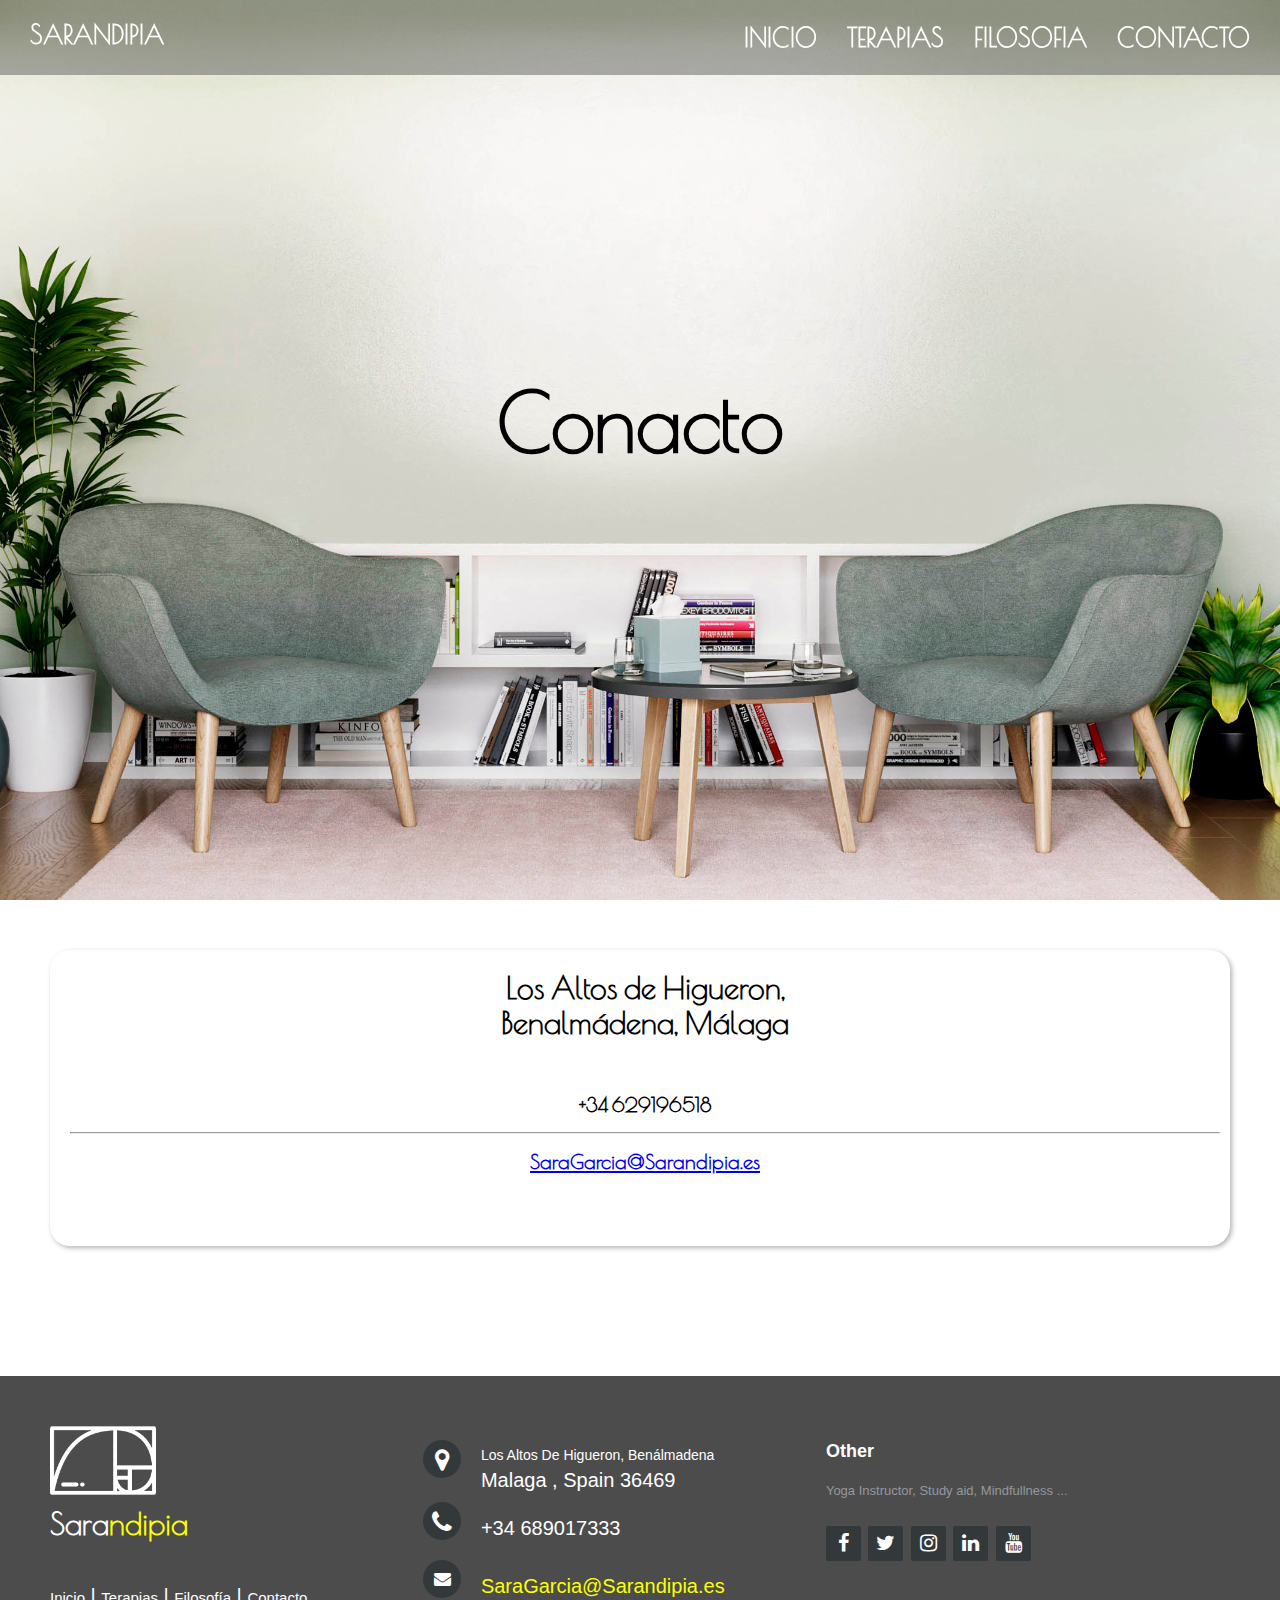
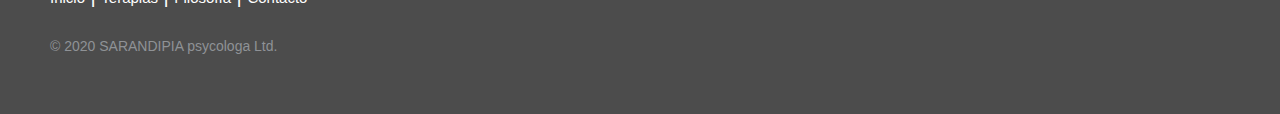
==== contacto.html @ 500e5649 "Add files via upload" ====
<!DOCTYPE html>
<html lang="es">
	<head>
		<meta charset="UTF-8">
		<meta name="viewport" content="width=device-width, initial-scale=1">
		<title>SARANDIPIA</title>
		<link rel="icon" href="img/favicon.png">
		<link href="css/nav.css" rel="stylesheet">
        <link href="css/style.css" type="text/css" rel="stylesheet">   
        <link href="https://fonts.googleapis.com/css2?family=Roboto:ital,wght@0,300;0,900;1,300;1,900&display=swap" rel="stylesheet"> 
        <link href="https://fonts.googleapis.com/css2?family=Roboto:ital,wght@1,900&display=swap" rel="stylesheet">
		<link href="https://fonts.googleapis.com/css2?family=Poiret+One&display=swap" rel="stylesheet">
		<link rel="stylesheet" href="https://cdnjs.cloudflare.com/ajax/libs/font-awesome/4.7.0/css/font-awesome.min.css">
	</head>
	<body>
		<div class="grid-container">
			<nav class="nav">   
				<!--NAV-->
				<div class="container1">
					<div class="logo">
						<a href="index.html">SARANDIPIA</a>
					</div>
					<div id="mainListDiv" class="main_list">
						<ul class="navlinks">
							<li><a href="index.html">INICIO</a></li>
							<li><a href="terapias.html">TERAPIAS</a></li>
							<li><a href="filosofia.html">FILOSOFIA</a></li>
							<li><a href="contacto.html">CONTACTO</a></li>
						</ul>
					</div>
					<span class="navTrigger">
						<i></i>
						<i></i>
						<i></i>
					</span>
				</div>
			</nav> 
			<!--JUMBO-->
			<div class="jumbo">
				<div class="jumboheader">
                    Conacto<br>
                </div> 
			</div>
			<div class="jumbo1">
				<div class="jumboheader">
                    CONTACTO<br>
                </div> 
            </div>
            <!--GRID-->
			<div class="main">
                <section class="textblock" style="text-align: center ;">
                        Los Altos de Higueron,<br>
                        Benalmádena, Málaga
                        <h6>+34 629196518<hr>
                        <a href="mailto:saragarcia@sarandipia.es">SaraGarcia@Sarandipia.es</a>
                </section>    
			</div>
        </div>
        <footer class="footer-distributed">
            <div class="footer-left">
                <img src="img/fibo.png">
                <h3>Sara<span>ndipia</span></h3>
                <p class="footer-links">
                    <a href="index.html">Inicio</a>
                    |
                    <a href="about.html">Terapias</a>
                    |
                    <a href="filosofia.html">Filosofía</a>
                    |
                    <a href="contact.html">Contacto</a>
                </p>
                <p class="footer-company-name">© 2020 SARANDIPIA psycologa Ltd.</p>
            </div>
            <div class="footer-center">
                <div>
                    <i class="fa fa-map-marker"></i>
                    <p><span> Los Altos De Higueron, Benálmadena</span>
                        Malaga , Spain 36469</p>
                </div>
                <div>
                    <i class="fa fa-phone"></i>
                    <p>+34 689017333</p>
                </div>
                <div>
                    <i class="fa fa-envelope"></i>
                    <p><a href="mailto:saragarcia@sarandipia.es">SaraGarcia@Sarandipia.es</a></p>
                </div>
            </div>
            <div class="footer-right">
                <p class="footer-company-about">
                    <span>Other </span>
                    Yoga Instructor, Study aid, Mindfullness ...</p>
                <div class="footer-icons">
                    <a href="#"><i class="fa fa-facebook"></i></a>
                    <a href="#"><i class="fa fa-twitter"></i></a>
                    <a href="#"><i class="fa fa-instagram"></i></a>
                    <a href="#"><i class="fa fa-linkedin"></i></a>
                    <a href="#"><i class="fa fa-youtube"></i></a>
                </div>
            </div>
        </footer>
    </body>
    <script src="js/jquery.min.js"></script>
    <script src="js/scripts.js"></script>
</html>
---- css/nav.css ----
html,
body {
    margin: 0;
    box-sizing : border-box ;
    font-family : 'Poiret One', cursive; 
    font-size : 62.5% ;
    font-size : 10px;
    color: black;
}

.nav {
    width: 100%;
    height: 35px;
    position: fixed;
    line-height: 30px;
    text-align: center;
    background-color: rgb(94, 94, 94, 0.5);/************ NAVBAR BACKGROUND COLOR ************/
    z-index: 1;
}

.nav div.logo {
    float: left;
    width: auto;
    height: auto;
    padding-left: 3rem;
}
/************************************************************LOGO********************************/
.nav div.logo a {
    text-decoration: none;
    color: rgb(255, 255, 255);
    font-size: 2.5rem;
    font-weight: bold;
}

.nav div.logo a:hover {
    color: #37ff05;
    text-shadow: #37ff05;
}

.nav div.main_list {
    height: 65px;
    float: right;
}

.nav div.main_list ul {
    width: 100%;
    height: 65px;
    display: flex;
    list-style: none;
    margin: 0;
    padding: 0;
}

.nav div.main_list ul li {
    width: auto;
    height: 65px;
    padding: 0;
    padding-right: 3rem;
}
/************************************************************navbar list *************************/
.nav div.main_list ul li a {
    text-decoration: none;
    color: #fff;
    line-height: 35px;
    font-size: 2.5rem;
    font-weight: bold;
}
.nav div.main_list ul li a:hover {
    color: #37ff05;
    font-size: 2.51rem;
    
}
/************************************************************Home section****************************/
.navTrigger {
    display: none;
}
.nav {
    padding-top: 20px;
    padding-bottom: 20px;
    -webkit-transition: all 0.4s ease;
    transition: all 0.4s ease;
}
/*********************************************************Media query section*************************/
@media screen and (min-width: 768px) and (max-width: 1024px) {
    .container1 {
        margin: 0;
    }
}

@media screen and (max-width:768px) {
    .navTrigger {
        display: block;
    }
    .nav div.logo {
        margin-left: 15px;
    }
    .nav div.main_list {
        width: 50%;
        height: 0;
        overflow: hidden;
    }
    .nav div.show_list {
        height: auto;
        display: none;
        padding-top: 55px;     /************************DROP MENU PADDING FROM TOP******************/
    }
    .nav div.main_list ul {
        flex-direction: column;
        width: 100%;
        height: 30vh;
        padding-top: 30px;
        right: 0;
        left: 0;
        bottom: 0;
        background-color:  black;
        background-position: center top;
    }
    .nav div.main_list ul li {
        width: 100%;
        text-align: right;
    }
    .nav div.main_list ul li a {
        text-align: center;
        width: 100%;
        font-size: 3rem;
        padding: 20px;       /*************** drop menus text distance from the right *****************/
    }
    .nav div.media_button {
        display: block;
    }
}
/*************************************************Animation *******************************************/
.navTrigger {
    cursor: pointer;
    width: 30px;
    height: 25px;
    margin: auto;
    position: absolute;
    right: 30px;
    top: 0;
    bottom: 0;
}

.navTrigger i {
    background-color: #fff;
    border-radius: 2px;
    content: '';
    display: block;
    width: 100%;
    height: 4px;
}

.navTrigger i:nth-child(1) {
    -webkit-animation: outT 0.8s backwards;
    animation: outT 0.8s backwards;
    -webkit-animation-direction: reverse;
    animation-direction: reverse;
}

.navTrigger i:nth-child(2) {
    margin: 5px 0;
    -webkit-animation: outM 0.8s backwards;
    animation: outM 0.8s backwards;
    -webkit-animation-direction: reverse;
    animation-direction: reverse;
}

.navTrigger i:nth-child(3) {
    -webkit-animation: outBtm 0.8s backwards;
    animation: outBtm 0.8s backwards;
    -webkit-animation-direction: reverse;
    animation-direction: reverse;
}

.navTrigger.active i:nth-child(1) {
    -webkit-animation: inT 0.8s forwards;
    animation: inT 0.8s forwards;
}

.navTrigger.active i:nth-child(2) {
    -webkit-animation: inM 0.8s forwards;
    animation: inM 0.8s forwards;
}

.navTrigger.active i:nth-child(3) {
    -webkit-animation: inBtm 0.8s forwards;
    animation: inBtm 0.8s forwards;
}

@-webkit-keyframes inM {
    50% {
        -webkit-transform: rotate(0deg);
    }
    100% {
        -webkit-transform: rotate(45deg);
    }
}
@keyframes inM {
    50% {
        transform: rotate(0deg);
    }
    100% {
        transform: rotate(45deg);
    }
}

@-webkit-keyframes outM {
    50% {
        -webkit-transform: rotate(0deg);
    }
    100% {
        -webkit-transform: rotate(45deg);
    }
}

@keyframes outM {
    50% {
        transform: rotate(0deg);
    }
    100% {
        transform: rotate(45deg);
    }
}

@-webkit-keyframes inT {
    0% {
        -webkit-transform: translateY(0px) rotate(0deg);
    }
    50% {
        -webkit-transform: translateY(9px) rotate(0deg);
    }
    100% {
        -webkit-transform: translateY(9px) rotate(135deg);
    }
}

@keyframes inT {
    0% {
        transform: translateY(0px) rotate(0deg);
    }
    50% {
        transform: translateY(9px) rotate(0deg);
    }
    100% {
        transform: translateY(9px) rotate(135deg);
    }
}

@-webkit-keyframes outT {
    0% {
        -webkit-transform: translateY(0px) rotate(0deg);
    }
    50% {
        -webkit-transform: translateY(9px) rotate(0deg);
    }
    100% {
        -webkit-transform: translateY(9px) rotate(135deg);
    }
}

@keyframes outT {
    0% {
        transform: translateY(0px) rotate(0deg);
    }
    50% {
        transform: translateY(9px) rotate(0deg);
    }
    100% {
        transform: translateY(9px) rotate(135deg);
    }
}

@-webkit-keyframes inBtm {
    0% {
        -webkit-transform: translateY(0px) rotate(0deg);
    }
    50% {
        -webkit-transform: translateY(-9px) rotate(0deg);
    }
    100% {
        -webkit-transform: translateY(-9px) rotate(135deg);
    }
}

@keyframes inBtm {
    0% {
        transform: translateY(0px) rotate(0deg);
    }
    50% {
        transform: translateY(-9px) rotate(0deg);
    }
    100% {
        transform: translateY(-9px) rotate(135deg);
    }
}

@-webkit-keyframes outBtm {
    0% {
        -webkit-transform: translateY(0px) rotate(0deg);
    }
    50% {
        -webkit-transform: translateY(-9px) rotate(0deg);
    }
    100% {
        -webkit-transform: translateY(-9px) rotate(135deg);
    }
}

@keyframes outBtm {
    0% {
        transform: translateY(0px) rotate(0deg);
    }
    50% {
        transform: translateY(-9px) rotate(0deg);
    }
    100% {
        transform: translateY(-9px) rotate(135deg);
    }
}

.affix {
    padding: 0;
    background-color: #111;
}

.myH2 {
    text-align:center;
    font-size: 4rem;
}
.myP {
    text-align: justify;
    padding-left:15%;
    padding-right:15%;
    font-size: 20px;
}
@media all and (max-width:768px){
    .myP {
        padding:2%;
    }
}
---- css/style.css ----
/*********************************BODY***************************************/
body {
  margin: 0;
  font-size: 20px;
}

/*********************************BODY***************************************/
/*********************************JUMBO**************************************/
.jumbo {
  background: url(about1.jpg) no-repeat center;
  background-size: cover;
  height: 100vh;
  width: 100%;
}

.jumbo1 {
  background: url(about2.jpg) no-repeat center;
  background-size: cover;
  height: 100vh;
  width: 100%;
}

@media screen and (max-width: 769px) {
  /*******mobile*****/
  div.jumbo {
    display: none;
  }
  div.btmbox {
    background: rgba(3, 0, 155, 0.1);
  }
  div.jumboheader {
    color: white;
  }
  div.overlay {
    display: -ms-grid;
    display: grid;
  }
  div.jumboheader {
    font-size: 6rem;
  }
  div.container3 {
    opacity: 1;
  }
}

@media screen and (max-width: 600px) {
  div.linkbox {
    display: -ms-grid;
    display: grid;
    -ms-grid-columns: 1fr;
        grid-template-columns: 1fr;
  }
}

@media screen and (min-width: 769px) {
  /*****TABLET an above*******/
  div.jumbo1 {
    display: none;
  }
}

.jumboheader {
  cursor: default;
  color: black;
  text-align: center;
  -ms-grid-columns: 100%;
      grid-template-columns: 100%;
  -ms-grid-rows: 100vh;
      grid-template-rows: 100vh;
  height: 100vh;
  width: 100%;
  padding-top: 45vh;
  font-family: 'Poiret One', cursive;
  font-size: 8rem;
  font-weight: bolder;
  line-height: 3.5rem;
}

/*********************************JUMBO**************************************/
/*********************************IMG CONTAINER******************************/
.grid-container1 {
  display: -ms-grid;
  display: grid;
  -ms-grid-columns: 1fr 1fr 1fr;
      grid-template-columns: 1fr 1fr 1fr;
  -ms-grid-rows: 1fr 1fr 1fr;
      grid-template-rows: 1fr 1fr 1fr;
  gap: 0px 0px;
}

.linkbox {
  display: -webkit-box;
  display: -ms-flexbox;
  display: flex;
  -webkit-box-pack: center;
      -ms-flex-pack: center;
          justify-content: center;
  text-align: center;
  font-size: 2rem;
  font-weight: bolder;
  padding-top: 2rem;
  padding-bottom: 2rem;
  grid-gap: 2rem;
  -ms-grid-columns: (minmax(250px, 2fr))[auto-fill];
      grid-template-columns: repeat(auto-fill, minmax(250px, 2fr));
}

.container3 {
  position: relative;
  width: 100%;
  padding-top: 2rem;
  opacity: 0.85;
  -webkit-transition: 0.5s ease;
  transition: 0.5s ease;
}

.image {
  width: 94%;
  height: auto;
  border-radius: 10px;
}

.container3:hover {
  opacity: 1;
}

.text {
  font-size: 3rem;
  margin-top: 60px;
  font-weight: bold;
  margin-top: 10px;
}

/*********************************IMG CONTAINER******************************/
/***********************************terapias*********************************/
.main {
  left: 50%;
  font-size: 3rem;
  font-weight: bold;
  line-height: 3.5rem;
  padding-top: 5rem;
  padding-bottom: 5rem;
  overflow: hidden;
}

.textblock {
  margin-right: 30px;
  margin-left: 30px;
}

@media screen and (min-width: 769px) {
  .textblock {
    margin-left: 5rem;
    margin-right: 5rem;
    border: 0px solid;
    border-color: #e5e5e5 #dbdbdb #d2d2d2;
    border-radius: 20px;
    padding: 20px 10px 20px 20px;
    -webkit-box-shadow: rgba(0, 0, 0, 0.3) 2px 2px 5px;
    box-shadow: rgba(0, 0, 0, 0.3) 2px 2px 5px;
  }
}

.textblock .col {
  -webkit-box-sizing: border-box;
          box-sizing: border-box;
  width: 250px;
  height: 150px;
  color: #343434;
  border-right: 1px solid #dadada;
}

p {
  padding-top: 15px;
  font-size: 2rem;
  font-family: Arial, Helvetica, sans-serif;
  font-weight: 200;
}

h3 {
  font-family: Arial, Helvetica, sans-serif;
  font-weight: bolder;
  font-size: 5rem;
  line-height: 5rem;
  padding-top: 0px;
  color: #30a1a5;
}

.pic1 {
  float: left;
  padding-left: 2px;
  padding-right: 20px;
  border-radius: 20px;
  padding-bottom: 30px;
  padding-top: 30px;
}

.pic2 {
  float: right;
  padding-left: 20px;
  padding-right: 2px;
  border-radius: 20px;
  padding-bottom: 30px;
}

@media screen and (max-width: 600px) {
  div.main {
    -webkit-box-pack: center;
        -ms-flex-pack: center;
            justify-content: center;
  }
  h3 {
    font-size: 3rem;
    -ms-flex-item-align: center;
        -ms-grid-row-align: center;
        align-self: center;
  }
}

/***********************************terapias*********************************/
/************************************FOOTER**********************************/
footer {
  position: static;
  bottom: 0;
}

@media (max-height: 800px) {
  footer {
    position: static;
  }
  header {
    padding-top: 40px;
  }
}

.footer-distributed {
  background-color: rgba(0, 0, 0, 0.7);
  -webkit-box-sizing: border-box;
          box-sizing: border-box;
  width: 100%;
  text-align: left;
  font: bold 16px sans-serif;
  padding: 50px 50px 60px 50px;
  margin-top: 80px;
}

.footer-distributed .footer-left,
.footer-distributed .footer-center,
.footer-distributed .footer-right {
  display: inline-block;
  vertical-align: top;
}

/* Footer left */
.footer-distributed .footer-left {
  width: 30%;
}

.footer-distributed h3 {
  color: #ffffff;
  font-family: 'Poiret One', cursive;
  margin: 0;
  font-size: 3rem;
}

/* The company logo */
.footer-distributed .footer-left img {
  width: 30%;
}

.footer-distributed h3 span {
  color: #fbff00;
}

/* Footer links */
.footer-distributed .footer-links {
  color: #ffffff;
  margin: 20px 0 12px;
}

.footer-distributed .footer-links :hover {
  color: #37ff05;
}

.footer-distributed .footer-links a {
  display: inline-block;
  line-height: 1.8;
  text-decoration: none;
  color: inherit;
  font-size: 1.5rem;
}

.footer-distributed .footer-company-name {
  color: #8f9296;
  font-size: 14px;
  font-weight: normal;
  margin: 0;
}

/* Footer Center */
.footer-distributed .footer-center {
  width: 35%;
}

.footer-distributed .footer-center i {
  background-color: #33383b;
  color: #ffffff;
  font-size: 25px;
  width: 38px;
  height: 38px;
  border-radius: 50%;
  text-align: center;
  line-height: 42px;
  margin: 10px 15px;
  vertical-align: middle;
}

.footer-distributed .footer-center i.fa-envelope {
  font-size: 17px;
  line-height: 38px;
}

.footer-distributed .footer-center p {
  display: inline-block;
  color: #ffffff;
  vertical-align: middle;
  margin: 0;
}

.footer-distributed .footer-center p :hover {
  color: #000141;
}

.footer-distributed .footer-center p span {
  display: block;
  font-weight: normal;
  font-size: 14px;
  line-height: 2;
}

.footer-distributed .footer-center p a {
  color: #fbff00;
  text-decoration: none;
}

/* Footer Right */
.footer-distributed .footer-right {
  width: 30%;
}

.footer-distributed .footer-company-about {
  line-height: 20px;
  color: #92999f;
  font-size: 13px;
  font-weight: normal;
  margin: 0;
}

.footer-distributed .footer-company-about span {
  display: block;
  color: #ffffff;
  font-size: 18px;
  font-weight: bold;
  margin-bottom: 20px;
}

.footer-distributed .footer-icons {
  margin-top: 25px;
}

.footer-distributed .footer-icons a {
  display: inline-block;
  width: 35px;
  height: 35px;
  cursor: pointer;
  background-color: #33383b;
  border-radius: 2px;
  font-size: 20px;
  color: #ffffff;
  text-align: center;
  line-height: 35px;
  margin-right: 3px;
  margin-bottom: 5px;
}

/* Here is the code for Responsive Footer */
/* You can remove below code if you don't want Footer to be responsive */
@media (max-width: 880px) {
  .footer-distributed .footer-left,
  .footer-distributed .footer-center,
  .footer-distributed .footer-right {
    display: block;
    width: 100%;
    margin-bottom: 40px;
    text-align: center;
  }
  .footer-distributed .footer-center i {
    margin-left: 0;
  }
}
/*# sourceMappingURL=style.css.map */
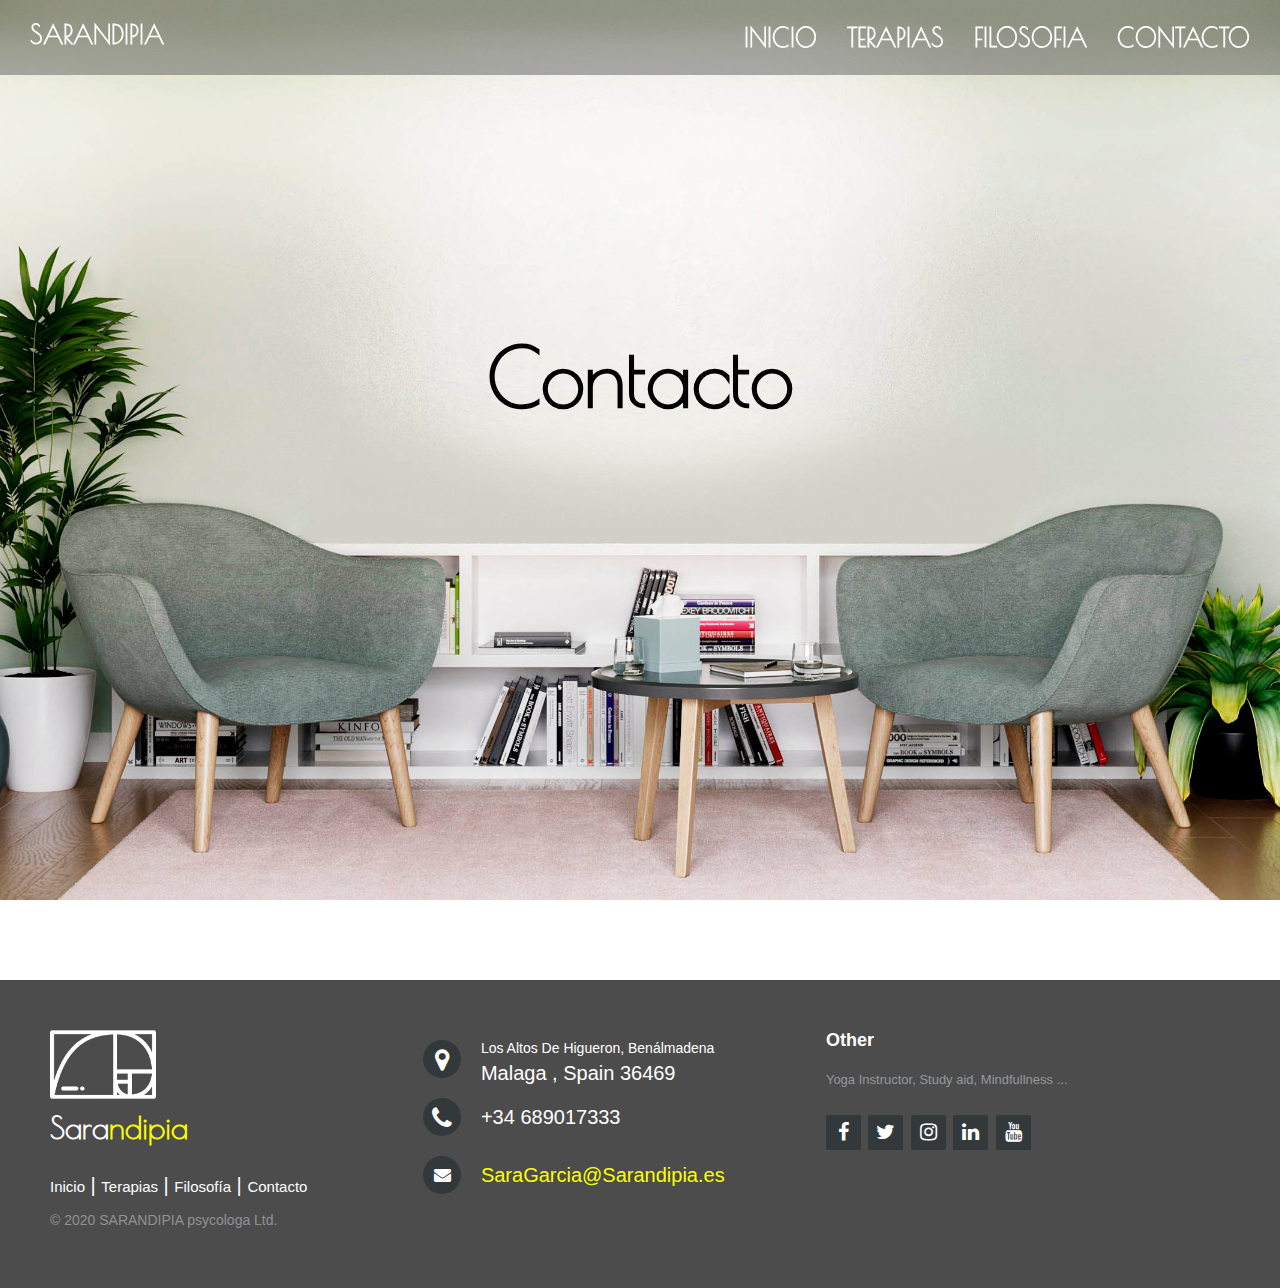
==== commit 42a206c7: "Add files via upload" ====
--- a/contacto.html
+++ b/contacto.html
@@ -6,9 +6,7 @@
 		<title>SARANDIPIA</title>
 		<link rel="icon" href="img/favicon.png">
 		<link href="css/nav.css" rel="stylesheet">
-        <link href="css/style.css" type="text/css" rel="stylesheet">   
-        <link href="https://fonts.googleapis.com/css2?family=Roboto:ital,wght@0,300;0,900;1,300;1,900&display=swap" rel="stylesheet"> 
-        <link href="https://fonts.googleapis.com/css2?family=Roboto:ital,wght@1,900&display=swap" rel="stylesheet">
+		<link href="css/style.css" type="text/css" rel="stylesheet">    
 		<link href="https://fonts.googleapis.com/css2?family=Poiret+One&display=swap" rel="stylesheet">
 		<link rel="stylesheet" href="https://cdnjs.cloudflare.com/ajax/libs/font-awesome/4.7.0/css/font-awesome.min.css">
 	</head>
@@ -38,67 +36,58 @@
 			<!--JUMBO-->
 			<div class="jumbo">
 				<div class="jumboheader">
-                    Conacto<br>
+                    Contacto <br>
                 </div> 
 			</div>
 			<div class="jumbo1">
 				<div class="jumboheader">
-                    CONTACTO<br>
+                    Contacto <br>                    
                 </div> 
             </div>
-            <!--GRID-->
-			<div class="main">
-                <section class="textblock" style="text-align: center ;">
-                        Los Altos de Higueron,<br>
-                        Benalmádena, Málaga
-                        <h6>+34 629196518<hr>
-                        <a href="mailto:saragarcia@sarandipia.es">SaraGarcia@Sarandipia.es</a>
-                </section>    
-			</div>
-        </div>
-        <footer class="footer-distributed">
-            <div class="footer-left">
-                <img src="img/fibo.png">
-                <h3>Sara<span>ndipia</span></h3>
-                <p class="footer-links">
-                    <a href="index.html">Inicio</a>
-                    |
-                    <a href="about.html">Terapias</a>
-                    |
-                    <a href="filosofia.html">Filosofía</a>
-                    |
-                    <a href="contact.html">Contacto</a>
-                </p>
-                <p class="footer-company-name">© 2020 SARANDIPIA psycologa Ltd.</p>
-            </div>
-            <div class="footer-center">
-                <div>
-                    <i class="fa fa-map-marker"></i>
-                    <p><span> Los Altos De Higueron, Benálmadena</span>
-                        Malaga , Spain 36469</p>
+            <footer class="footer-distributed">
+                <div class="footer-left">
+                    <img src="img/fibo.png">
+                    <h3>Sara<span>ndipia</span></h3>
+                    <p class="footer-links">
+                        <a href="index.html">Inicio</a>
+                        |
+                        <a href="about.html">Terapias</a>
+                        |
+                        <a href="filosofia.html">Filosofía</a>
+                        |
+                        <a href="contact.html">Contacto</a>
+                    </p>
+                    <p class="footer-company-name">© 2020 SARANDIPIA psycologa Ltd.</p>
                 </div>
-                <div>
-                    <i class="fa fa-phone"></i>
-                    <p>+34 689017333</p>
+                <div class="footer-center">
+                    <div>
+                        <i class="fa fa-map-marker"></i>
+                        <p><span> Los Altos De Higueron, Benálmadena</span>
+                            Malaga , Spain 36469</p>
+                    </div>
+                    <div>
+                        <i class="fa fa-phone"></i>
+                        <p>+34 689017333</p>
+                    </div>
+                    <div>
+                        <i class="fa fa-envelope"></i>
+                        <p><a href="mailto:saragarcia@sarandipia.es">SaraGarcia@Sarandipia.es</a></p>
+                    </div>
                 </div>
-                <div>
-                    <i class="fa fa-envelope"></i>
-                    <p><a href="mailto:saragarcia@sarandipia.es">SaraGarcia@Sarandipia.es</a></p>
+                <div class="footer-right">
+                    <p class="footer-company-about">
+                        <span>Other </span>
+                        Yoga Instructor, Study aid, Mindfullness ...</p>
+                    <div class="footer-icons">
+                        <a href="#"><i class="fa fa-facebook"></i></a>
+                        <a href="#"><i class="fa fa-twitter"></i></a>
+                        <a href="#"><i class="fa fa-instagram"></i></a>
+                        <a href="#"><i class="fa fa-linkedin"></i></a>
+                        <a href="#"><i class="fa fa-youtube"></i></a>
+                    </div>
                 </div>
-            </div>
-            <div class="footer-right">
-                <p class="footer-company-about">
-                    <span>Other </span>
-                    Yoga Instructor, Study aid, Mindfullness ...</p>
-                <div class="footer-icons">
-                    <a href="#"><i class="fa fa-facebook"></i></a>
-                    <a href="#"><i class="fa fa-twitter"></i></a>
-                    <a href="#"><i class="fa fa-instagram"></i></a>
-                    <a href="#"><i class="fa fa-linkedin"></i></a>
-                    <a href="#"><i class="fa fa-youtube"></i></a>
-                </div>
-            </div>
-        </footer>
+            </footer>
+		</div>
     </body>
     <script src="js/jquery.min.js"></script>
     <script src="js/scripts.js"></script>
--- a/css/style.css
+++ b/css/style.css
@@ -30,6 +30,7 @@
   }
   div.jumboheader {
     color: white;
+    padding-top: 50vh;
   }
   div.overlay {
     display: -ms-grid;
@@ -69,11 +70,18 @@
       grid-template-rows: 100vh;
   height: 100vh;
   width: 100%;
-  padding-top: 45vh;
+  padding-top: 40vh;
   font-family: 'Poiret One', cursive;
   font-size: 8rem;
   font-weight: bolder;
   line-height: 3.5rem;
+}
+
+.quotes {
+  text-align: center;
+  padding: 25px 25px;
+  margin-left: 4rem;
+  margin-right: 4rem;
 }
 
 /*********************************JUMBO**************************************/
@@ -109,19 +117,19 @@
   position: relative;
   width: 100%;
   padding-top: 2rem;
-  opacity: 0.85;
+  opacity: 1;
   -webkit-transition: 0.5s ease;
   transition: 0.5s ease;
 }
 
 .image {
-  width: 94%;
+  width: 74%;
   height: auto;
   border-radius: 10px;
 }
 
 .container3:hover {
-  opacity: 1;
+  opacity: 0.75;
 }
 
 .text {
@@ -149,15 +157,12 @@
 }
 
 @media screen and (min-width: 769px) {
+  /************FULL SCREEN **************/
   .textblock {
-    margin-left: 5rem;
-    margin-right: 5rem;
-    border: 0px solid;
-    border-color: #e5e5e5 #dbdbdb #d2d2d2;
-    border-radius: 20px;
-    padding: 20px 10px 20px 20px;
-    -webkit-box-shadow: rgba(0, 0, 0, 0.3) 2px 2px 5px;
-    box-shadow: rgba(0, 0, 0, 0.3) 2px 2px 5px;
+    padding: 25px 25px;
+    -webkit-box-shadow: 1px 1px 1px #888;
+            box-shadow: 1px 1px 1px #888;
+    border-radius: 10px;
   }
 }
 
@@ -168,22 +173,23 @@
   height: 150px;
   color: #343434;
   border-right: 1px solid #dadada;
+  padding: 10px 10px;
 }
 
 p {
-  padding-top: 15px;
+  padding-top: 0px;
   font-size: 2rem;
   font-family: Arial, Helvetica, sans-serif;
-  font-weight: 200;
+  font-weight: 1;
 }
 
 h3 {
   font-family: Arial, Helvetica, sans-serif;
-  font-weight: bolder;
-  font-size: 5rem;
+  font-weight: 999;
+  font-size: 4rem;
   line-height: 5rem;
   padding-top: 0px;
-  color: #30a1a5;
+  color: #0096aa;
 }
 
 .pic1 {
@@ -191,8 +197,7 @@
   padding-left: 2px;
   padding-right: 20px;
   border-radius: 20px;
-  padding-bottom: 30px;
-  padding-top: 30px;
+  padding-bottom: 20px;
 }
 
 .pic2 {
@@ -200,7 +205,6 @@
   padding-left: 20px;
   padding-right: 2px;
   border-radius: 20px;
-  padding-bottom: 30px;
 }
 
 @media screen and (max-width: 600px) {
@@ -215,6 +219,21 @@
         -ms-grid-row-align: center;
         align-self: center;
   }
+}
+
+.highlightme {
+  color: #0096aa;
+  font-style: italic;
+  font-size: 22px;
+  font-weight: 999;
+  font-family: 'Gill Sans', 'Gill Sans MT', Calibri, 'Trebuchet MS', sans-serif;
+}
+
+.highlightme1 {
+  color: #0096aa;
+  font-size: 25px;
+  font-weight: 999;
+  font-family: 'Gill Sans', 'Gill Sans MT', Calibri, 'Trebuchet MS', sans-serif;
 }
 
 /***********************************terapias*********************************/
